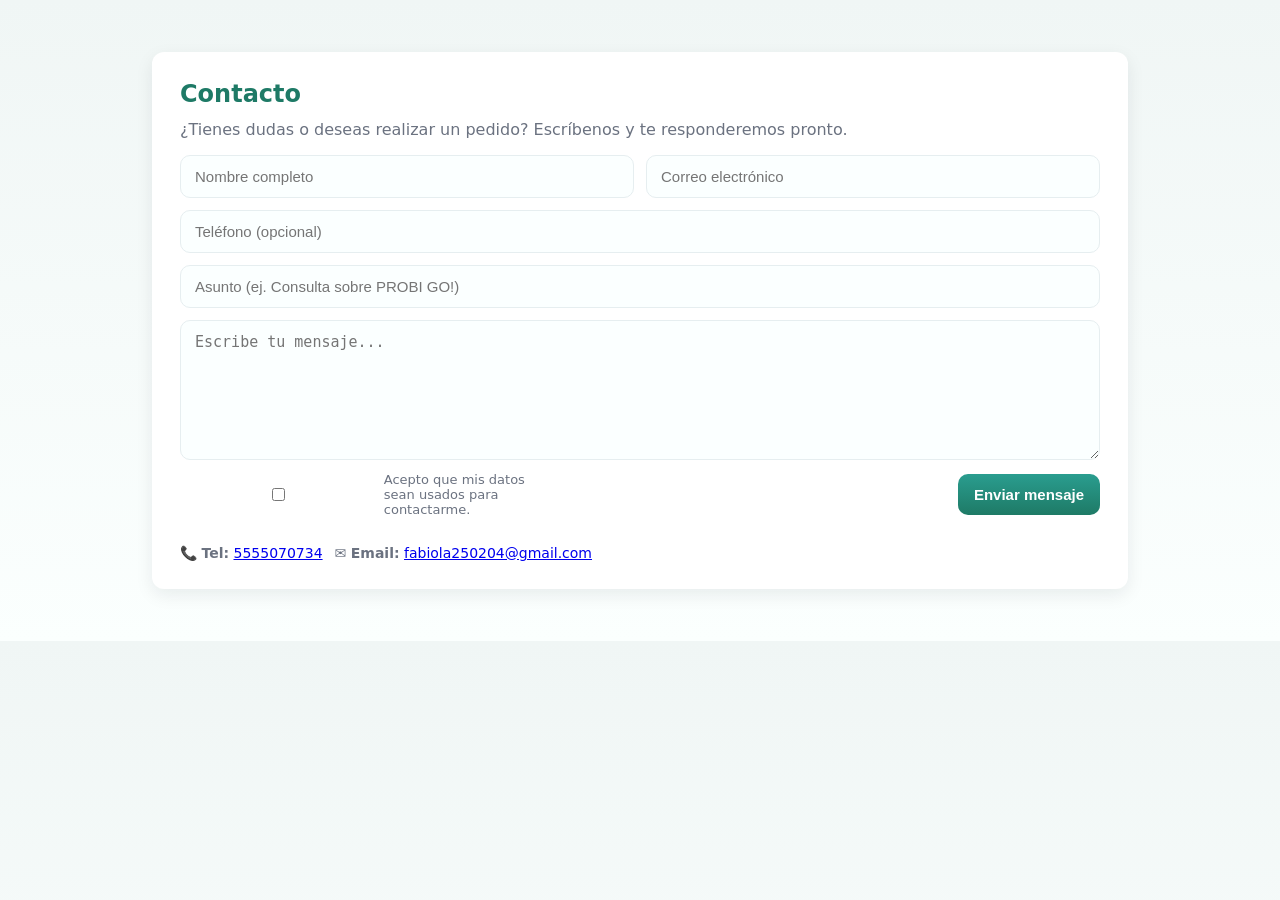
==== contacto.html @ 9533a140 "Agregar contacto: formulario que envía a correo de Fabiola vía Formsubmit.co y mejora visual" ====
<!DOCTYPE html>
<html lang="es">
<head>
  <meta charset="UTF-8">
  <meta name="viewport" content="width=device-width,initial-scale=1">
  <title>Contacto — RedNatura</title>

  <!-- Estilos mínimos independientes para que funcione sin tocar CSS global -->
  <style>
    :root{
      --accent:#2a9d8f;
      --accent-dark:#1e7a66;
      --bg:#f7faf9;
      --card:#ffffff;
      --muted:#6b7280;
      --radius:12px;
      --shadow: 0 6px 18px rgba(16,24,40,0.08);
      font-family: Inter, system-ui, -apple-system, "Segoe UI", Roboto, "Helvetica Neue", Arial;
    }

    body{ margin:0; background:linear-gradient(180deg,#f0f6f5 0%, #fbfffe 100%); color:#0f172a; -webkit-font-smoothing:antialiased; padding:24px; box-sizing:border-box;}
    .contact-section{ max-width:920px; margin:28px auto; background:var(--card); border-radius:var(--radius); box-shadow:var(--shadow); padding:28px; }
    h2{ margin:0 0 12px 0; color:var(--accent-dark); }
    p.lead{ color:var(--muted); margin-top:0; }

    form#contact-form{ display:grid; gap:12px; grid-template-columns: 1fr 1fr; }
    form#contact-form .full { grid-column: 1 / -1; }
    input, textarea{
      width:100%; padding:12px 14px; border-radius:10px; border:1px solid #e6eef0; background:#fbffff; font-size:15px; box-sizing:border-box;
      outline: none;
    }
    textarea{ min-height:140px; resize:vertical; }
    .btn-send{
      background: linear-gradient(180deg,var(--accent),var(--accent-dark)); color:white; border:none; padding:12px 16px; border-radius:10px;
      cursor:pointer; font-weight:600; font-size:15px;
    }
    .btn-send:active{ transform:translateY(1px); }
    .contact-meta{ display:flex; gap:12px; align-items:center; color:var(--muted); font-size:14px; margin-top:8px; }

    .flash { margin-top:12px; padding:10px 12px; border-radius:8px; display:none; }
    .flash.success{ background:#ecfdf5; color:#064e3b; border:1px solid #bbf7d0; display:block; }
    .flash.error{ background:#fff1f2; color:#9f1239; border:1px solid #fecaca; display:block; }

    /* Responsive */
    @media (max-width:720px){
      form#contact-form{ grid-template-columns: 1fr; }
      .contact-section{ padding:18px; margin:18px; }
    }

    /* Pequeños estilos para enlaces dentro del flash */
    .flash a{ color:var(--accent); text-decoration:underline; }
  </style>
</head>
<body>

  <main class="contact-section" role="main" aria-labelledby="contact-title">
    <header>
      <h2 id="contact-title">Contacto</h2>
      <p class="lead">¿Tienes dudas o deseas realizar un pedido? Escríbenos y te responderemos pronto.</p>
    </header>

    <!-- Usamos Formsubmit.co para enviar el formulario directamente al correo fabiola250204@gmail.com -->
    <form id="contact-form" method="POST" action="https://formsubmit.co/fabiola250204@gmail.com" aria-label="Formulario de contacto">
      <!-- Campos -->
      <input type="text" name="nombre" id="nombre" placeholder="Nombre completo" required autocomplete="name">
      <input type="email" name="correo" id="correo" placeholder="Correo electrónico" required autocomplete="email">

      <input class="full" type="tel" name="telefono" id="telefono" placeholder="Teléfono (opcional)" inputmode="tel" autocomplete="tel">
      <input class="full" type="text" name="asunto" id="asunto" placeholder="Asunto (ej. Consulta sobre PROBI GO!)" required>

      <textarea class="full" name="mensaje" id="mensaje" placeholder="Escribe tu mensaje..." required></textarea>

      <div class="full" style="display:flex; gap:10px; align-items:center; justify-content:space-between;">
        <div style="display:flex; gap:8px; align-items:center;">
          <input type="checkbox" id="consent" name="consent" required>
          <label for="consent" style="font-size:13px; color:var(--muted)">Acepto que mis datos sean usados para contactarme.</label>
        </div>

        <button type="submit" class="btn-send" aria-label="Enviar mensaje">Enviar mensaje</button>
      </div>

      <!-- Inputs especiales para Formsubmit: desactivar captcha y redirigir a la misma página con success -->
      <input type="hidden" name="_captcha" value="false">
      <input type="hidden" name="_subject" value="Nuevo mensaje desde web RedNatura">
      <input type="hidden" name="_next" value="/contacto.html?success=1">

      <div id="flash-messages" class="full"></div>
    </form>

    <div class="contact-meta" aria-hidden="false" style="margin-top:16px;">
      <div>📞 <strong>Tel:</strong> <a href="tel:+52-5555070734">5555070734</a></div>
      <div>✉️ <strong>Email:</strong> <a href="mailto:fabiola250204@gmail.com">fabiola250204@gmail.com</a></div>
    </div>
  </main>

  <script>
    // Muestra mensaje flash si la URL contiene ?success=1
    const flash = document.getElementById('flash-messages');
    function showFlashHtml(html, type='success'){
      flash.innerHTML = `<div class="flash ${type}">${html}</div>`;
    }

    const urlParams = new URLSearchParams(window.location.search);
    if (urlParams.get('success') === '1'){
      showFlashHtml('¡Mensaje enviado! Gracias, te contactaremos pronto.', 'success');
      // limpiar parámetros de URL para que no se muestre otra vez si recarga
      if (history.replaceState) {
        const url = new URL(window.location);
        url.searchParams.delete('success');
        history.replaceState({}, document.title, url.pathname + url.search);
      }
    }

    // Por si el usuario no desea usar Formsubmit, dejamos un fallback al enviar por mailto y WhatsApp
    // (esto no se ejecuta si Formsubmit hace la redirección de éxito)
    document.getElementById('contact-form').addEventListener('submit', function(e){
      // No interferimos con envío normal - Formsubmit gestionará todo.
      // Solo validamos el checkbox para dar feedback inmediato.
      const consent = document.getElementById('consent');
      if (!consent.checked){
        e.preventDefault();
        showFlashHtml('Debes aceptar el uso de tus datos para continuar.', 'error');
      }
    });
  </script>

  <!-- Nota para usuarios sin JS: el formulario funciona vía Formsubmit -->
  <noscript>
    <div style="max-width:920px;margin:20px auto;padding:12px;background:#fff9e6;border-radius:8px;border:1px solid #f5e1a4;">
      Para enviar el formulario, asegúrate de que JavaScript esté habilitado o utiliza el correo: <a href="mailto:fabiola250204@gmail.com">fabiola250204@gmail.com</a>
    </div>
  </noscript>
</body>
</html>
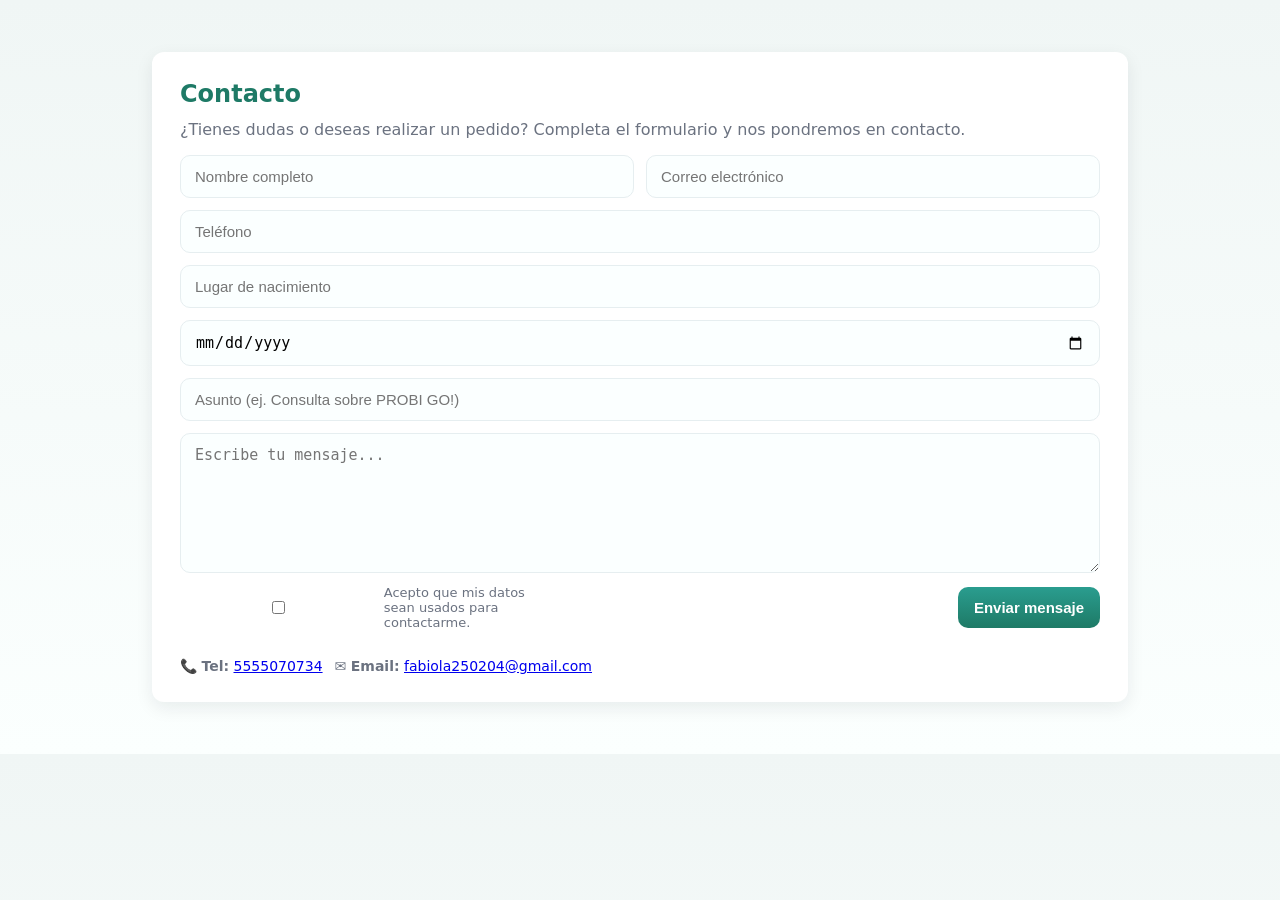
==== commit 44268f4b: "Actualizar contacto.html: hacer telefono obligatorio, agregar lugar/fecha nacimiento, prefill desde " ====
--- a/contacto.html
+++ b/contacto.html
@@ -25,7 +25,7 @@
 
     form#contact-form{ display:grid; gap:12px; grid-template-columns: 1fr 1fr; }
     form#contact-form .full { grid-column: 1 / -1; }
-    input, textarea{
+    input, textarea, select{
       width:100%; padding:12px 14px; border-radius:10px; border:1px solid #e6eef0; background:#fbffff; font-size:15px; box-sizing:border-box;
       outline: none;
     }
@@ -49,6 +49,9 @@
 
     /* Pequeños estilos para enlaces dentro del flash */
     .flash a{ color:var(--accent); text-decoration:underline; }
+
+    /* resaltado del producto preseleccionado */
+    .prefill-box{ background:#f8fffb; border:1px solid #ddf6ee; padding:10px 12px; border-radius:8px; color:#065f46; font-weight:700; }
   </style>
 </head>
 <body>
@@ -56,7 +59,7 @@
   <main class="contact-section" role="main" aria-labelledby="contact-title">
     <header>
       <h2 id="contact-title">Contacto</h2>
-      <p class="lead">¿Tienes dudas o deseas realizar un pedido? Escríbenos y te responderemos pronto.</p>
+      <p class="lead">¿Tienes dudas o deseas realizar un pedido? Completa el formulario y nos pondremos en contacto.</p>
     </header>
 
     <!-- Usamos Formsubmit.co para enviar el formulario directamente al correo fabiola250204@gmail.com -->
@@ -65,10 +68,17 @@
       <input type="text" name="nombre" id="nombre" placeholder="Nombre completo" required autocomplete="name">
       <input type="email" name="correo" id="correo" placeholder="Correo electrónico" required autocomplete="email">
 
-      <input class="full" type="tel" name="telefono" id="telefono" placeholder="Teléfono (opcional)" inputmode="tel" autocomplete="tel">
+      <input class="full" type="tel" name="telefono" id="telefono" placeholder="Teléfono" inputmode="tel" autocomplete="tel" required>
+      <input class="full" type="text" name="lugar_nacimiento" id="lugar_nacimiento" placeholder="Lugar de nacimiento" required>
+
+      <input class="full" type="date" name="fecha_nacimiento" id="fecha_nacimiento" placeholder="Fecha de nacimiento" required>
+
       <input class="full" type="text" name="asunto" id="asunto" placeholder="Asunto (ej. Consulta sobre PROBI GO!)" required>
 
       <textarea class="full" name="mensaje" id="mensaje" placeholder="Escribe tu mensaje..." required></textarea>
+
+      <!-- campo oculto para producto preseleccionado -->
+      <input type="hidden" name="producto" id="producto-hidden" value="">
 
       <div class="full" style="display:flex; gap:10px; align-items:center; justify-content:space-between;">
         <div style="display:flex; gap:8px; align-items:center;">
@@ -86,6 +96,8 @@
 
       <div id="flash-messages" class="full"></div>
     </form>
+
+    <div id="prefill-display" style="margin-top:14px"></div>
 
     <div class="contact-meta" aria-hidden="false" style="margin-top:16px;">
       <div>📞 <strong>Tel:</strong> <a href="tel:+52-5555070734">5555070734</a></div>
@@ -111,20 +123,39 @@
       }
     }
 
-    // Por si el usuario no desea usar Formsubmit, dejamos un fallback al enviar por mailto y WhatsApp
-    // (esto no se ejecuta si Formsubmit hace la redirección de éxito)
+    // Prefill desde query params cuando venimos desde producto
+    document.addEventListener('DOMContentLoaded', () => {
+      const params = new URLSearchParams(window.location.search);
+      const producto = params.get('producto');
+      const precio = params.get('precio');
+
+      if (producto) {
+        const prefill = document.getElementById('producto-hidden');
+        if (prefill) prefill.value = producto;
+
+        const caja = document.getElementById('prefill-display');
+        caja.innerHTML = `<div class="prefill-box">Interesado en: ${producto}${precio? ' — ' + precio : ''}</div>`;
+      }
+
+      // si queremos pre‑llenar asunto y mensaje
+      const asuntoInput = document.getElementById('asunto');
+      const mensajeTextarea = document.getElementById('mensaje');
+      if (producto && asuntoInput) asuntoInput.value = `Consulta / Pedido: ${producto}`;
+      if (producto && mensajeTextarea) mensajeTextarea.value = `Hola, estoy interesada/o en el producto: ${producto}\nPrecio: ${params.get('precio') || ''}\nPor favor contáctenme.`;
+    });
+
+    // Validación simple antes de enviar
     document.getElementById('contact-form').addEventListener('submit', function(e){
-      // No interferimos con envío normal - Formsubmit gestionará todo.
-      // Solo validamos el checkbox para dar feedback inmediato.
       const consent = document.getElementById('consent');
       if (!consent.checked){
         e.preventDefault();
         showFlashHtml('Debes aceptar el uso de tus datos para continuar.', 'error');
+        return;
       }
+      // Dejar que el formulario haga POST hacia Formsubmit
     });
   </script>
 
-  <!-- Nota para usuarios sin JS: el formulario funciona vía Formsubmit -->
   <noscript>
     <div style="max-width:920px;margin:20px auto;padding:12px;background:#fff9e6;border-radius:8px;border:1px solid #f5e1a4;">
       Para enviar el formulario, asegúrate de que JavaScript esté habilitado o utiliza el correo: <a href="mailto:fabiola250204@gmail.com">fabiola250204@gmail.com</a>
